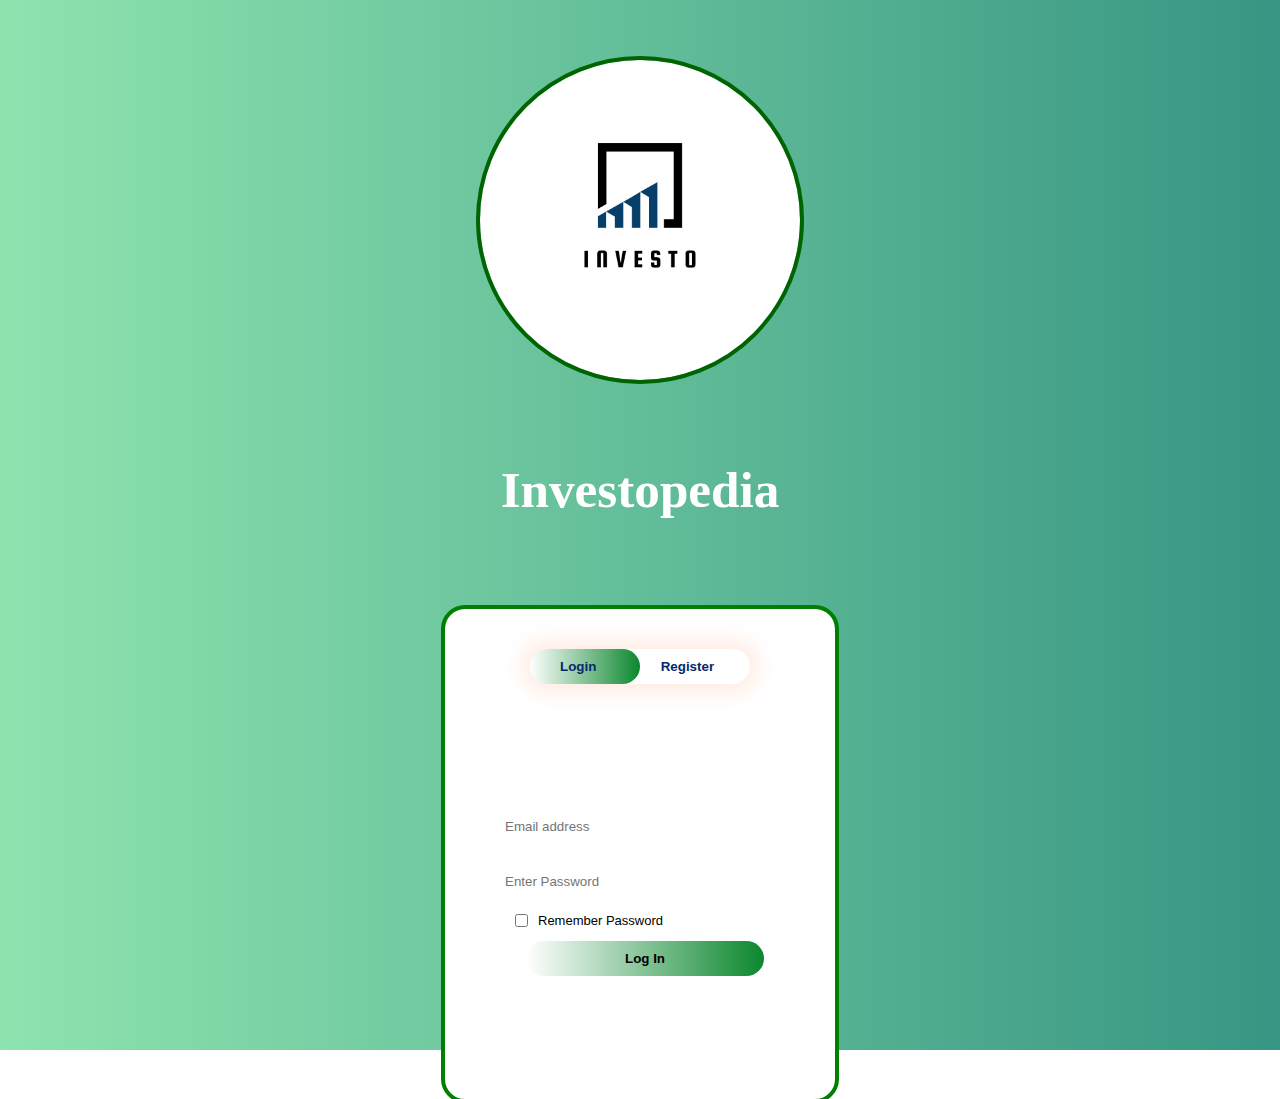
==== index.html @ 70590de7 "this is our first commit till front pages" ====
<html>
    <head>
        <title>Login & Register page</title>
        <link rel="stylesheet" href="style.css">
    </head>
    <body>
        <div class="hero">
            <div class="icon">
                <img class="icon-img" src="/images/INVESTO.png" alt="">
            </div>
            <div>
                <h1 class="investo">Investopedia</h1>
            </div>
            <div class="form-box">
                <div class="button-box">
                    <div id="btn"></div>
                    <button type="button" class="toggle-btn" onclick="login()"><strong>Login</strong></button>
                    <button type="button" class="toggle-btn" onclick="register()"><strong>Register</strong></button>
                </div>
                <form id="login" class="input-group">
                    <input type="email" class="input-field" placeholder="Email address" required>
                    <input type="password" class="input-field" placeholder="Enter Password" required>
                    <input type="checkbox" class="chech-box"><span>Remember Password</span>
                    <button type="reset" class="submit-btn" onclick="location.href='page.html'"><strong>Log In</strong></button>
                </form>
                <form id="register" class="input-group">
                    <input type="email" class="input-field" placeholder="Email address" required>
                    <input type="password" class="input-field" placeholder="Enter Password" required>
                    <input type="password" class="input-field" placeholder="Confirm Password" required>
                    <button type="submit" class="submit-btn">Register</button>
                </form>
            </div>
        </div>
        <script src="index.js"></script>
    </body>
</html>
---- style.css ----
*
{
    margin: 0;
    padding: 0;
    font-family: sans-serif;
}
.icon
{
    text-align: center;
}
.icon-img
{
    width: 25%;
    border-radius: 180px;
    margin-top: 60px;
    outline: 4px solid darkgreen;
}
.investo
{
    color: rgb(255, 255, 255);
    font-family: 'Alkalami', serif;
    font-size: 3.2rem;
    text-align: center;
    position: relative;
    top: 80px;
}
.hero
{
    height: 100%;
    width: 100%;
    /* background-image: url("https://live.staticflickr.com/65535/52016048376_3e8d741074_z.jpg"); */
    background: linear-gradient(to right, #8ee4af, #379683);
    background-position: center;
    background-size: cover;
    position: absolute;
    padding-bottom: 150px;
}
.form-box
{
    width: 380px;
    height: 480px;
    position: relative;
    /* margin: 6% auto; */
    margin: 170px auto ;
    background: #fff;
    padding: 5px;
    overflow: hidden;
    border-radius: 20px;
    outline: 4px solid green;
}
.button-box
{
    width: 220px;
    margin: 35px auto;
    position: relative;
    box-shadow: 0 0 20px 9px #ff61241f;
    border-radius: 30px;
}
.toggle-btn
{
    padding: 10px 30px;
    cursor: pointer;
    background: transparent;
    color: #05286b ;
    border: 0;
    outline: none;
    position: relative;
}
#btn
{
    top: 0;
    left: 0;
    position: absolute;
    width: 110px;
    height: 100%;
    background: linear-gradient(to right, white, rgb(11, 135, 46));
    border-radius: 30px;
    transition: 0.5s;
}
.input-group
{
    top: 180px;
    position: absolute;
    width: 280px;
    padding: 10px;
    transition: .5s;
}
.input-field
{
    width: 100%;
    padding: 10px 0;
    margin: 10px 0;
    border-left: 0;
    border-top: 0;
    border-right: 0;
    border-bottom: 0;
    outline: none;
    background: transparent;
}
.submit-btn
{
    width: 85%;
    padding: 10px 30px;
    cursor: pointer;
    display: block;
    margin: 10px auto;
    background: linear-gradient(to right, white, rgb(11, 135, 46));
    border: 0;
    outline: none;
    border-radius: 30px;
}
.chech-box
{
    margin: 4.5px 10px;
    padding: 60px;
}
span
{
    color: black;
    font-size: 13px;
    bottom: 68px;
    position: absolute;
}
#login
{
    left: 50px;
}
#register
{
    left: 450px;
}
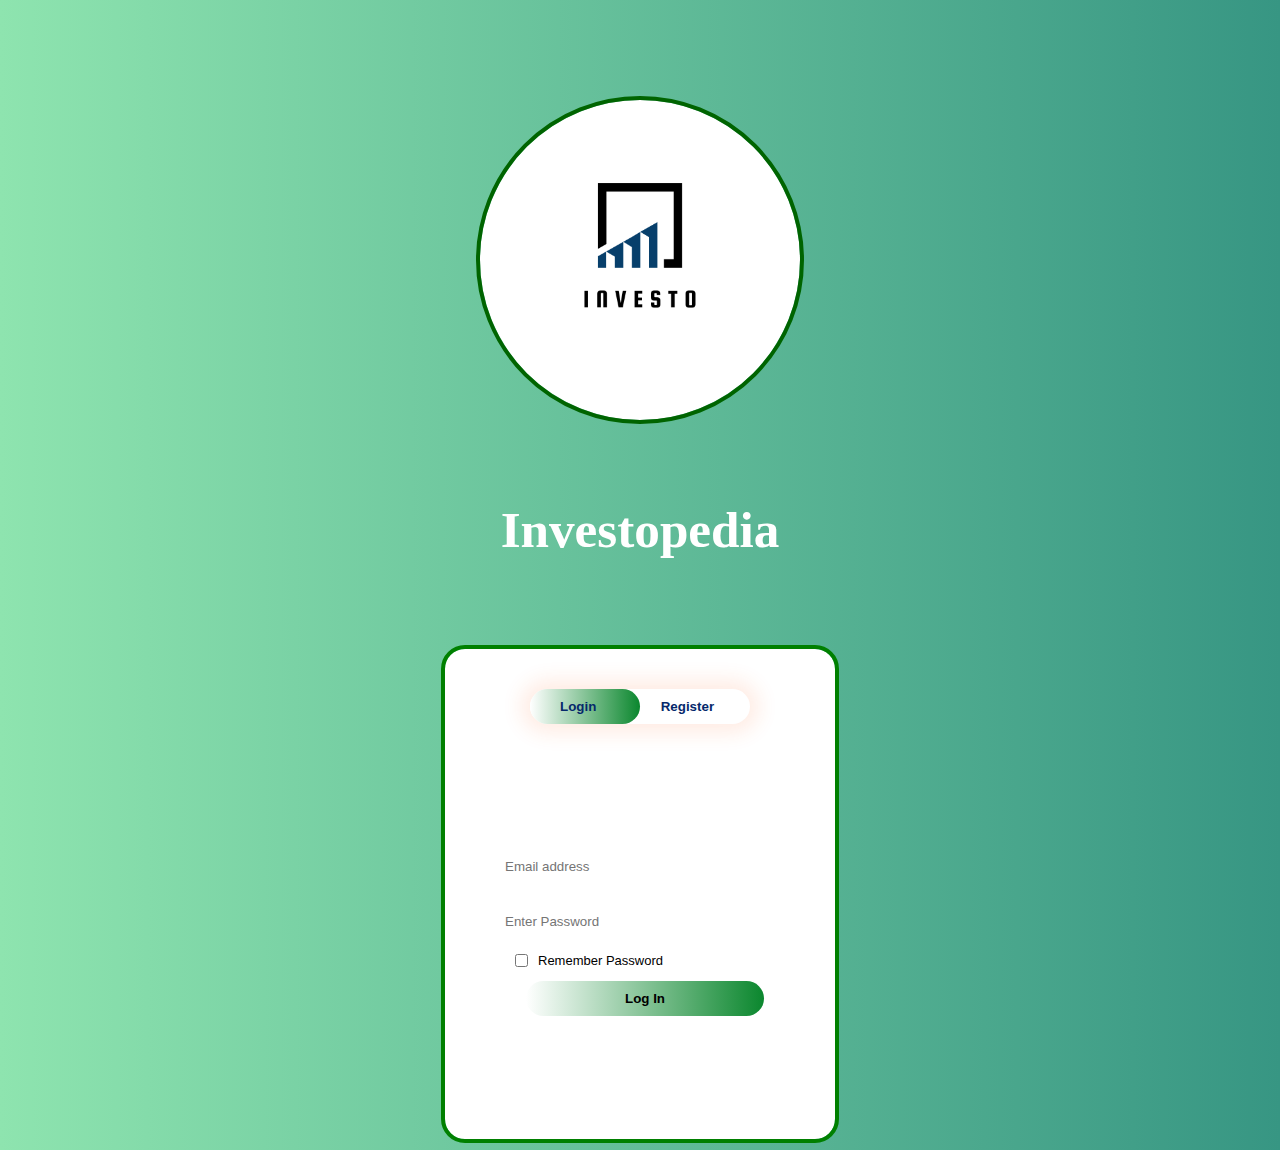
==== commit c08b45da: "new files with added features" ====
--- a/index.html
+++ b/index.html
@@ -1,6 +1,6 @@
 <html>
     <head>
-        <title>Login & Register page</title>
+        <title>Investo</title>
         <link rel="stylesheet" href="style.css">
     </head>
     <body>
--- a/style.css
+++ b/style.css
@@ -4,6 +4,9 @@
     padding: 0;
     font-family: sans-serif;
 }
+
+/* form section */
+
 .icon
 {
     text-align: center;
@@ -12,7 +15,6 @@
 {
     width: 25%;
     border-radius: 180px;
-    margin-top: 60px;
     outline: 4px solid darkgreen;
 }
 .investo
@@ -34,6 +36,7 @@
     background-size: cover;
     position: absolute;
     padding-bottom: 150px;
+    padding-top: 100px;
 }
 .form-box
 {
